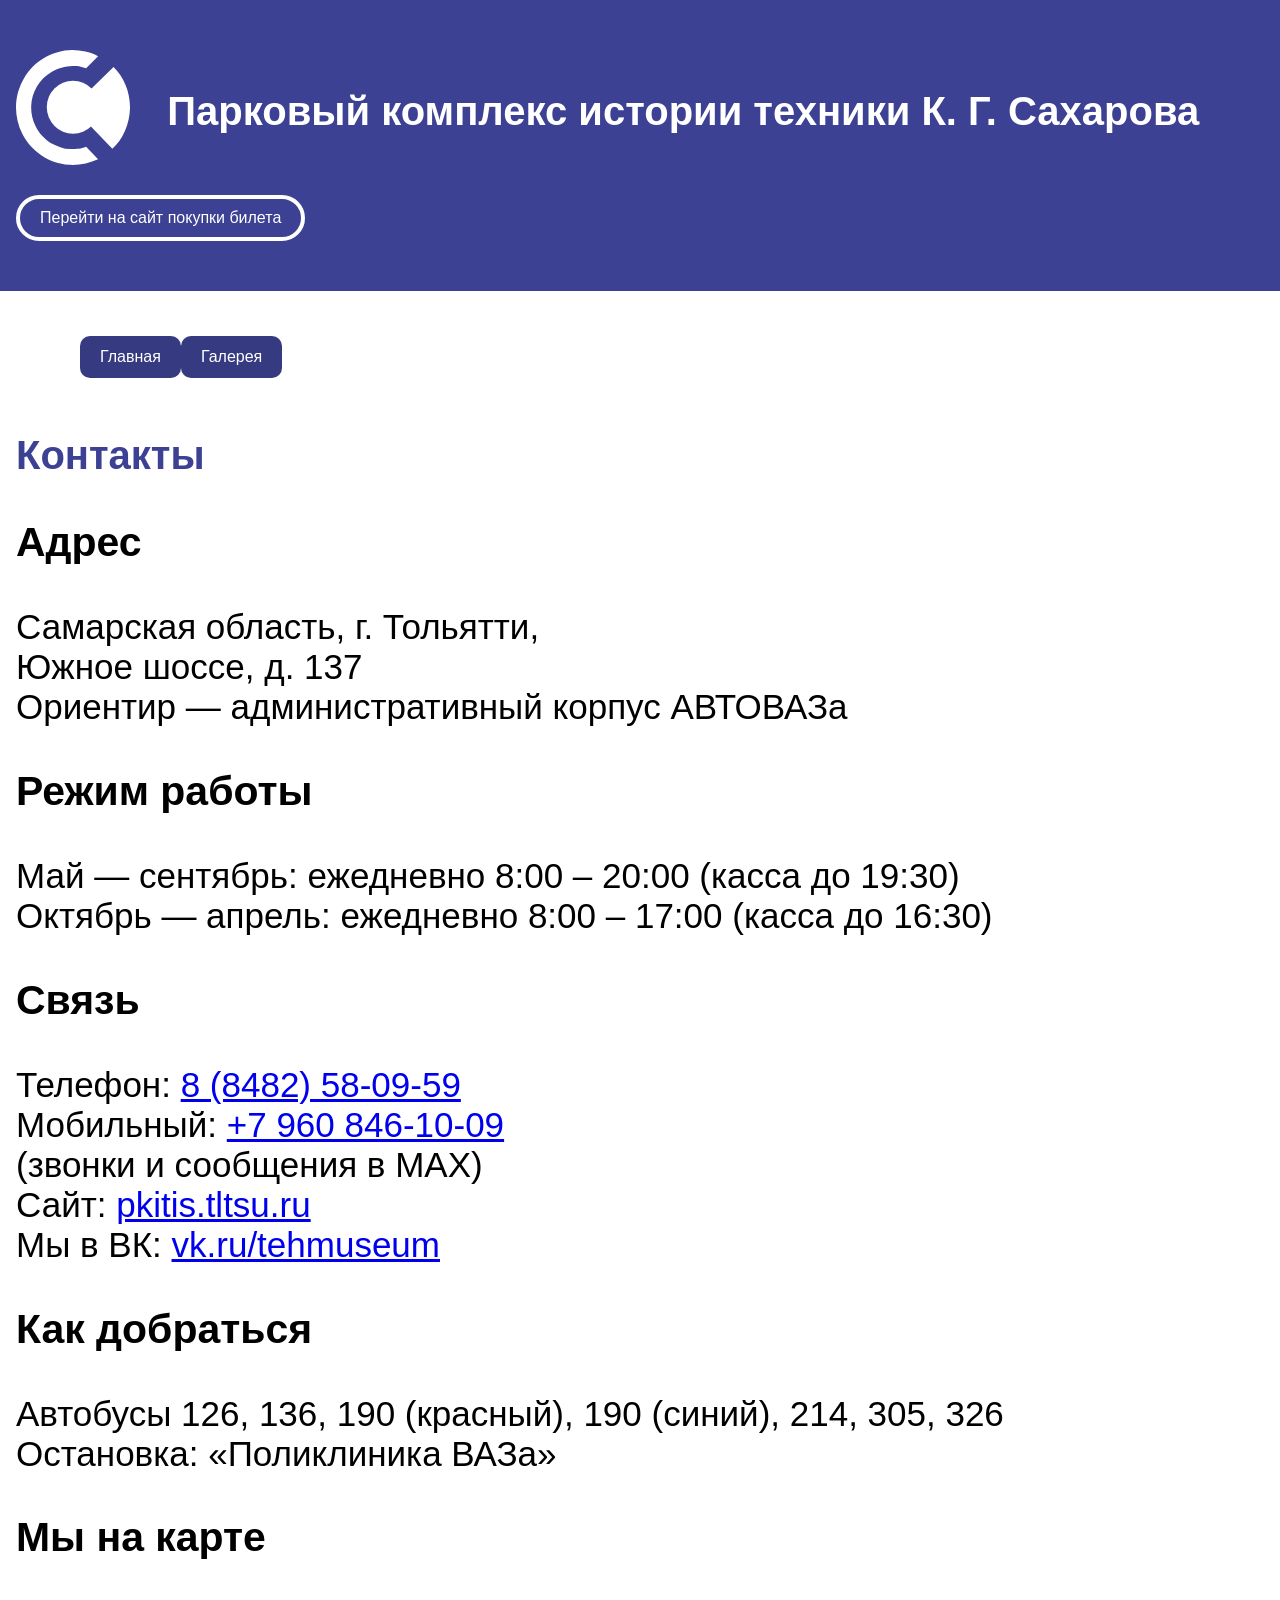
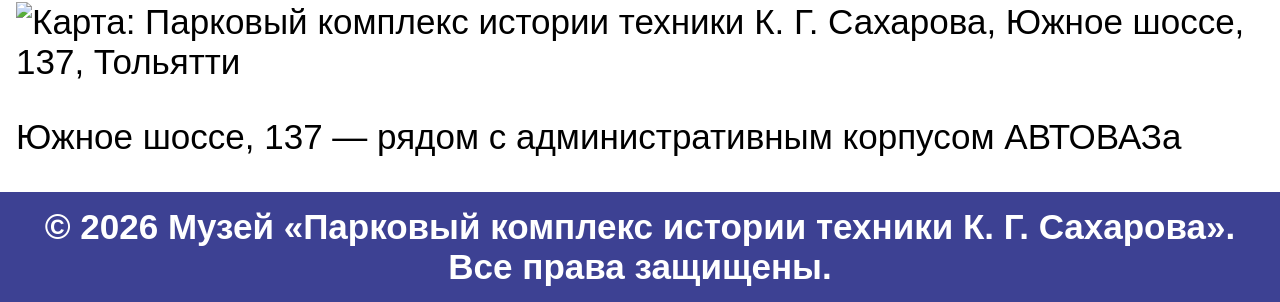
==== contact.html @ eef4865a "Create contact.html" ====
<!DOCTYPE html>
<html lang="ru">
<head>
    <meta charset="UTF-8">
    <meta name="viewport" content="width=device-width, initial-scale=1.0">
    <title>Контакты — Парковый комплекс истории техники К. Г. Сахарова</title>
    <link rel="stylesheet" href="css/style2.css">
<link rel="stylesheet" href="css/media.css">
<link rel="icon" type="image/png" sizes="32x32" href="image2/favicon.ico">
<link rel="icon" type="image/png" sizes="16x16" href="image2/favicon.ico">
<link rel="apple-touch-icon" sizes="180x180" href="image2/favicon.ico">
</head>
<body>

<header class="header">
    <div class="container">
        <div class="logo-container">
            <a href="index.html" class="logo-link">
                <img src="image2/Иконка.svg" alt="Логотип музея" height="115">
            </a>
            <h1 class="header_title">Парковый комплекс истории техники К. Г. Сахарова</h1>
        </div>
        <button class="button-bilet" onclick="location.href='https://vmuzey.com/museum/parkovyy-kompleks-istorii-tehniki-im-k-g-saharova'">Перейти на сайт покупки билета</button>
    </div>
</header>

<!-- НАВИГАЦИЯ -->
<nav class="container2 navigation_container">
    <ul class="navigation" id="siteNav">
        <li><a href="index.html" class="nav-link">Главная</a></li>
        <li><a href="Gallery.html" class="nav-link gallery-btn">Галерея</a></li>
    </ul>
</nav>


<main class="container">
    <h2 class="block_title">Контакты</h2>

    <div class="contact-layout">

        <!-- Левая колонка: вся информация -->
        <div class="contact-card">
            <h3>Адрес</h3>
            <p class="contacs">Самарская область, г. Тольятти,<br>
            Южное шоссе, д. 137<br>
            Ориентир — административный корпус АВТОВАЗа</p>

            <h3>Режим работы</h3>
            <p class="contacs">
                Май — сентябрь: ежедневно 8:00 – 20:00 (касса до 19:30)<br>
                Октябрь — апрель: ежедневно 8:00 – 17:00 (касса до 16:30)
            </p>

            <h3>Связь</h3>
            <p class="contacs">
                Телефон: <a href="tel:+78482580959">8 (8482) 58-09-59</a><br>
                Мобильный: <a href="tel:+79608461009">+7 960 846-10-09</a><br>
                (звонки и сообщения в MAX)<br>
                Сайт: <a href="https://pkitis.tltsu.ru/" target="_blank">pkitis.tltsu.ru</a><br>
                Мы в ВК: <a href="https://vk.ru/tehmuseum" target="_blank">vk.ru/tehmuseum</a>
            </p>

            <h3>Как добраться</h3>
            <p class="contacs">
                Автобусы 126, 136, 190 (красный), 190 (синий), 214, 305, 326<br>
                Остановка: «Поликлиника ВАЗа»
            </p>
        </div>

        <!-- Правая колонка: карта картинкой -->
        <div class="contact-card map-card">
            <h3>Мы на карте</h3>
            <img src="галерея экспонатов/карта/План-схема-подъездных-путей-к-музею-2025-2500х5000-scaled.jpg" alt="Карта: Парковый комплекс истории техники К. Г. Сахарова, Южное шоссе, 137, Тольятти">
            <p class="contacs">Южное шоссе, 137 — рядом с административным корпусом АВТОВАЗа</p>
        </div>

    </div>
</main>

<!-- ФУТЕР -->
<footer>
    <div class="container">© 2026 Музей «Парковый комплекс истории техники К. Г. Сахарова». Все права защищены.</div>
</footer>


</body>
</html>
---- css/style2.css ----
/* general */
html {
  box-sizing: border-box;
  scroll-behavior: smooth;
}

*, *::before, *::after {
  box-sizing: inherit;
}

body {
  font-size: 35px;
  margin: 0;
  text-decoration-color: black; 
  font-family: Roboto, sans-serif;
  font-weight: normal; 
}

.container {
  max-width: 1440px;
  width: 100%;
  margin: 0 auto;
  padding: 0 16px;
}

.header {
  font-size: 50px;
  background-color: #3D4193;
  min-height: 200px;
  padding-top: 50px;
  padding-bottom: 50px;
  font-family: Montserrat, sans-serif;
  color: #fff;
}

.header_title {
  font-size: 40px;
  color: #fff;
  font-family: Roboto, sans-serif;
  font-weight: Bold;
  margin-bottom: 30px;
}

.button-bilet {
  background-color: #3D4193; 
  color: #fff;
  padding: 10px 20px;
  border: none;
  cursor: pointer;
  font-size: 16px;
  transition: background-color 0.3s, transform 0.3s;
  border: 4px solid #fff;
  border-radius: 24px;
}

/* При наведении */
.button-bilet:hover {
  background-color: #fff;
  color: #3D4193;
  border: 4px solid #363a81;
  transform: scale(1.05); 
}

.block_title,
.block_title2,
.block_xpCar,
.train,
.Excursion_Title,
.Road_train_with_audio_guide,
.Tour_operator_Text,
.The_Siege_of_Leningrad,
.bSteam_Locomotive_Depo,
.Submarine {
  font-size: 40px;
  color: #3d4193;
  font-family: Montserrat, sans-serif;
}

.Excursion_Title {
  font-size: 60px;
}

.block_main {
  font-size: 2.2rem;
  text-decoration-color: black;
  font-family: Roboto, sans-serif;
  font-weight: bold;  
}

.block_space_decant,
.block_space_decant_price,
.block_exhibition,
.block_space,
.block_Decant,
.block_Afghanistan,
.block_Text_xpCar,
.Steam_Locomotive_Depo_Working_season,
.Steam_Locomotive_Depot_price,
.Steam_Locomotive_Depo_Text,
.The_Siege_of_Leningrad_Working_season,
.The_Siege_of_Leningrad_price,
.The_Siege_of_Leningrad_Text,
.Excursion_Text,
.Excursion_Working_season,
.Excursion_price,
.Road_train_with_audio_guide_Text,
.Road_train_with_audio_guide_Working_season,
.Road_train_with_audio_guide_price,
.Tour_operator_Warning,
.contacs {
  font-size: 35px;
  text-decoration-color: black; 
  font-family: Roboto, sans-serif;
  font-weight: normal; 
}

.navigation {
  display: flex;
  list-style: none;
  margin: 40px;
  color: #000000;
}

.navigation ul {
  list-style-type: none; 
  padding: 0;
  margin: 0;
  display: flex;
  gap: 15px;
}

.navigation li {
  margin-bottom: 10px; 
}

.Menu {
  display: none;
}

footer {
  background-color: #3d4193;
  color: #fff;
  text-align: center;
  padding: 15px;
  font-size: 35px;
  font-family: Roboto, sans-serif;
  font-weight: bold; 
}

.nav-link {
  display: block;
  width: 100%;
  padding: 12px 20px;
  background-color: #363a81;
  color: white;
  text-decoration: none;
  border-radius: 10px;
  transition: background-color 0.3s, transform 0.2s;
  font-family: Montserrat, sans-serif;
  font-size: 16px;
  margin: 5px 0;
}

.nav-link:hover {
  background-color: #ffffff;
  color: #363a81;
  outline: #363a81;
  border: 2px solid #363a81;
}

.nav-link:focus {
  outline: 2px solid #ffeb3b;
  outline-offset: 2px;
}

.space-content .nav-link {
  font-size: 15px;
  gap: 10px;
}

.exhibitions-button,
.space-button {
  padding: 12px 20px;
  background-color: #363a81;
  color: white;
  border: none;
  border-radius: 10px;
  cursor: pointer;
  transition: background-color 0.3s;
  margin: 5px 0;
  text-align: left;
  text-decoration: none;
  display: flex;
  flex-direction: column;
  gap: 10px;
  font-family: Montserrat, sans-serif;
  font-size: 1rem;
}

.exhibitions-button:hover,
.space-button:hover {
  background-color: #ffffff;
  color: #363a81;
  outline: #363a81;
  border: 2px solid #363a81;
  padding: 12px 20px;
  border-radius: 10px;
}

summary {
  list-style: none;
}

summary::-webkit-details-marker {
  display: none;
}

details[open] > summary,
details > summary:hover {
  outline: none;
  border-radius: 4px;
  background-color: #ffffff;
  color: #363a81;
  outline: #363a81;
  border: 2px solid #363a81;
  cursor: pointer;
  padding: 12px 20px;
  border-radius: 10px;
}

details > summary {
  background: #ffffff;
  color: #363a81;
  outline: #363a81;
  border: 2px solid #363a81;
  padding: 8px 14px;
  border-radius: 4px;
  cursor: pointer;
  user-select: none;
}


.image-gallery {
  display: flex;
  flex-wrap: wrap;
  justify-content: center;
  gap: 10px;
  margin: 20px 0;
}

.gallery-item {
  cursor: pointer;
  flex: 1 1 calc(33.333% - 10px);
  min-width: 250px;
}

.image-gallery img {
  max-width: 49%;
  height: auto;
  border-radius: 8px;
  box-shadow: 0 4px 8px rgba(0, 0, 0, 0.1);
  transition: transform 0.3s ease;
}

.image-gallery img:hover {
  transform: scale(1.02);
}



.image-gallery,
.image-gallery-bus {
  display: flex;
  flex-wrap: wrap;
  justify-content: center; 
  align-items: center;    
  gap: 10px;
  margin: 20px 0;
}

.image-gallery img,
.image-gallery-bus img {
  max-width: 49%;
  height: auto;
  border-radius: 8px;
  box-shadow: 0 4px 8px rgba(0, 0, 0, 0.1);
  transition: transform 0.3s ease, box-shadow 0.3s ease;
}


.image-gallery img:hover,
.image-gallery-bus img:hover {
  transform: scale(1.05);
  box-shadow: 0 8px 16px rgba(0, 0, 0, 0.2);
  z-index: 10;
}



.logo-container {
  display: flex;
  align-items: center; /* Вертикальное выравнивание по центру */
  gap: 0.75em; /* Отступ между иконкой и текстом */
}

.modal {
  display: none;
  position: fixed;
  z-index: 1000;
  left: 0;
  top: 0;
  width: 100%;
  height: 100%;
  background-color: rgba(0, 0, 0, 0.9);
  overflow: auto;
}

.modal-close {
  position: absolute;
  top: 20px;
  right: 35px;
  color: #fff;
  font-size: 40px;
  font-weight: bold;
  cursor: pointer;
  z-index: 1001;
}

.modal-close:hover {
  color: #ccc;
}

.modal-content {
  display: flex;
  flex-direction: column;
  align-items: center;
  justify-content: center;
  height: 80vh;
  margin: auto;
  max-width: 90%;
}

#modal-img {
  max-height: 70vh;
  max-width: 90%;
  border-radius: 8px;
  box-shadow: 0 4px 20px rgba(0, 0, 0, 0.5);
}

.caption {
  color: #fff;
  text-align: center;
  font-size: 18px;
  margin-top: 15px;
  font-family: Roboto, sans-serif;
}

/* Кнопки навигации */
.nav-btn {
  position: absolute;
  top: 50%;
  transform: translateY(-50%);
  background-color: rgba(255, 255, 255, 0.7);
  border: none;
  color: #333;
  font-size: 24px;
  padding: 10px 15px;
  cursor: pointer;
  border-radius: 50%;
  z-index: 1001;
  transition: background-color 0.3s;
}

.nav-btn:hover {
  background-color: rgba(255, 255, 255, 0.9);
}

.prev {
  left: 20px;
}

.next {
  right: 20px;
}


.logo-link {
  position: relative;
  display: inline-block;
  text-decoration: none; /* убираем подчёркивание ссылки */
}

.logo-link::after {
  content: "Перейти на главную страницу";
  position: absolute;
  bottom: 125%; /* размещаем над изображением */
  left: 50%;
  transform: translateX(-50%);
  background-color: #363a81;
  color: white;
  padding: 8px 16px;
  border-radius: 4px;
  white-space: nowrap;
  opacity: 0;
  pointer-events: none;
  transition: opacity 0.3s ease;
  font-size: 14px;
  z-index: 1000;
}

.logo-link:hover::after {
  opacity: 1;
}

/* Стили для стрелки-треугольника (необязательно) */
.logo-link::before {
  content: "";
  position: absolute;
  bottom: 110%;
  left: 50%;
  transform: translateX(-50%);
  border: 6px solid transparent;
  border-top-color: #333;
  opacity: 0;
  transition: opacity 0.3s ease;
  z-index: 1000;
}

.logo-link:hover::before {
  opacity: 1;
}
---- css/media.css ----
@media (max-width: 768px) {
  /* Общие настройки для контейнера */
  .container,
  .container2 {
    padding: 10px;
    width: 100%;
  }

  body {
    font-size: 0.95em;
    margin: 0;
  }

  /* Шапка */
  .header {
    flex-direction: column;
    align-items: center;
    gap: 15px;
  }

  .header_title {
    font-size: 1.4rem;
    text-align: center;
    margin: 0;
  }

  .button-bilet {
    width: 100%;
    max-width: 250px;
    padding: 12px 20px;
    font-size: 1rem;
  }

  /* Навигация */
  .navigation_container {
    padding: 0;
  }

  .navigation ul {
    display: flex;
    flex-direction: column;
    gap: 5px;
  }

  .nav-link,
  .exhibitions-button,
  .space-button {
    display: block;
    width: 100%;
    padding: 12px 15px;
    text-align: left;
    border-radius: 10px;
    color: white;
    background-color: #363a81;
    text-decoration: none;
    transition: background-color 0.3s, transform 0.2s;
    font-family: Montserrat, sans-serif;
  }

  .nav-link:hover {
    background-color: #ffffff;
    color: #363a81;
    outline: #363a81;
    border: 2px solid #363a81;
  }

  .exhibitions-button:hover,
  .space-button:hover {
    background-color: #ffffff;
    color: #363a81;
    outline: #363a81;
    border: 2px solid #363a81;
    padding: 12px 20px;
    border-radius: 10px;
  }

  .exhibitions-content,
  .space-content {
    position: static;
    display: none; /* Скрываем вложенные меню по умолчанию */
  }

  details[open] .exhibitions-content,
  details[open] .space-content {
    display: block; /* Показываем при открытии */
  }

  /* Секции выставок */
  .block_title,
  .block_title2,
  .block_xpCar,
  .bSteam_Locomotive_Depo,
  .The_Siege_of_Leningrad,
  .Excursion_Title,
  .Road_train_with_audio_guide,
  .Tour_operator_Text {
    font-size: 1.5rem;
    text-align: center;
  }

  .block_main,
  .block_space_decant,
  .block_space_decant_price,
  .block_exhibition,
  .block_space,
  .block_Decant,
  .block_Afghanistan,
  .block_Text_xpCar,
  .Steam_Locomotive_Depo_Working_season,
  .Steam_Locomotive_Depot_price,
  .Steam_Locomotive_Depo_Text,
  .The_Siege_of_Leningrad_Working_season,
  .The_Siege_of_Leningrad_price,
  .The_Siege_of_Leningrad_Text,
  .Excursion_Text,
  .Excursion_Working_season,
  .Excursion_price,
  .Road_train_with_audio_guide_Text,
  .Road_train_with_audio_guide_Working_season,
  .Road_train_with_audio_guide_price,
  .Tour_operator_Warning,
  .contacs {
    text-align: center;
    font-size: 0.95rem;
    line-height: 1.4;
  }

  /* Изображения */
  img {
    display: block;
    max-width: 100%;
    height: auto;
    margin-bottom: 10px;
  }

  /* Галерея изображений — центрирование и анимация */
  .image-gallery,
  .image-gallery-bus {
    display: flex;
    flex-wrap: wrap;
    justify-content: center; /* Центрируем по горизонтали */
    align-items: center;    /* Центрируем по вертикали */
    gap: 10px;
    margin: 20px 0;
  }

  .image-gallery img,
  .image-gallery-bus img {
    width: calc(50% - 10px); /* Две картинки в ряд */
    height: auto;
    border-radius: 8px;
    box-shadow: 0 4px 8px rgba(0, 0, 0, 0.1);
    transition: transform 0.3s ease, box-shadow 0.3s ease;
  }

  .image-gallery img:hover,
  .image-gallery-bus img:hover {
    transform: scale(1.03); /* Увеличение на 3 % при наведении */
    box-shadow: 0 6px 12px rgba(0, 0, 0, 0.15); 
    z-index: 10; /* Поднимаем элемент над соседями */
  }

  /* Дополнительные улучшения */
  footer {
    font-size: 0.9rem;
    padding: 10px;
    text-align: center;
  }
}
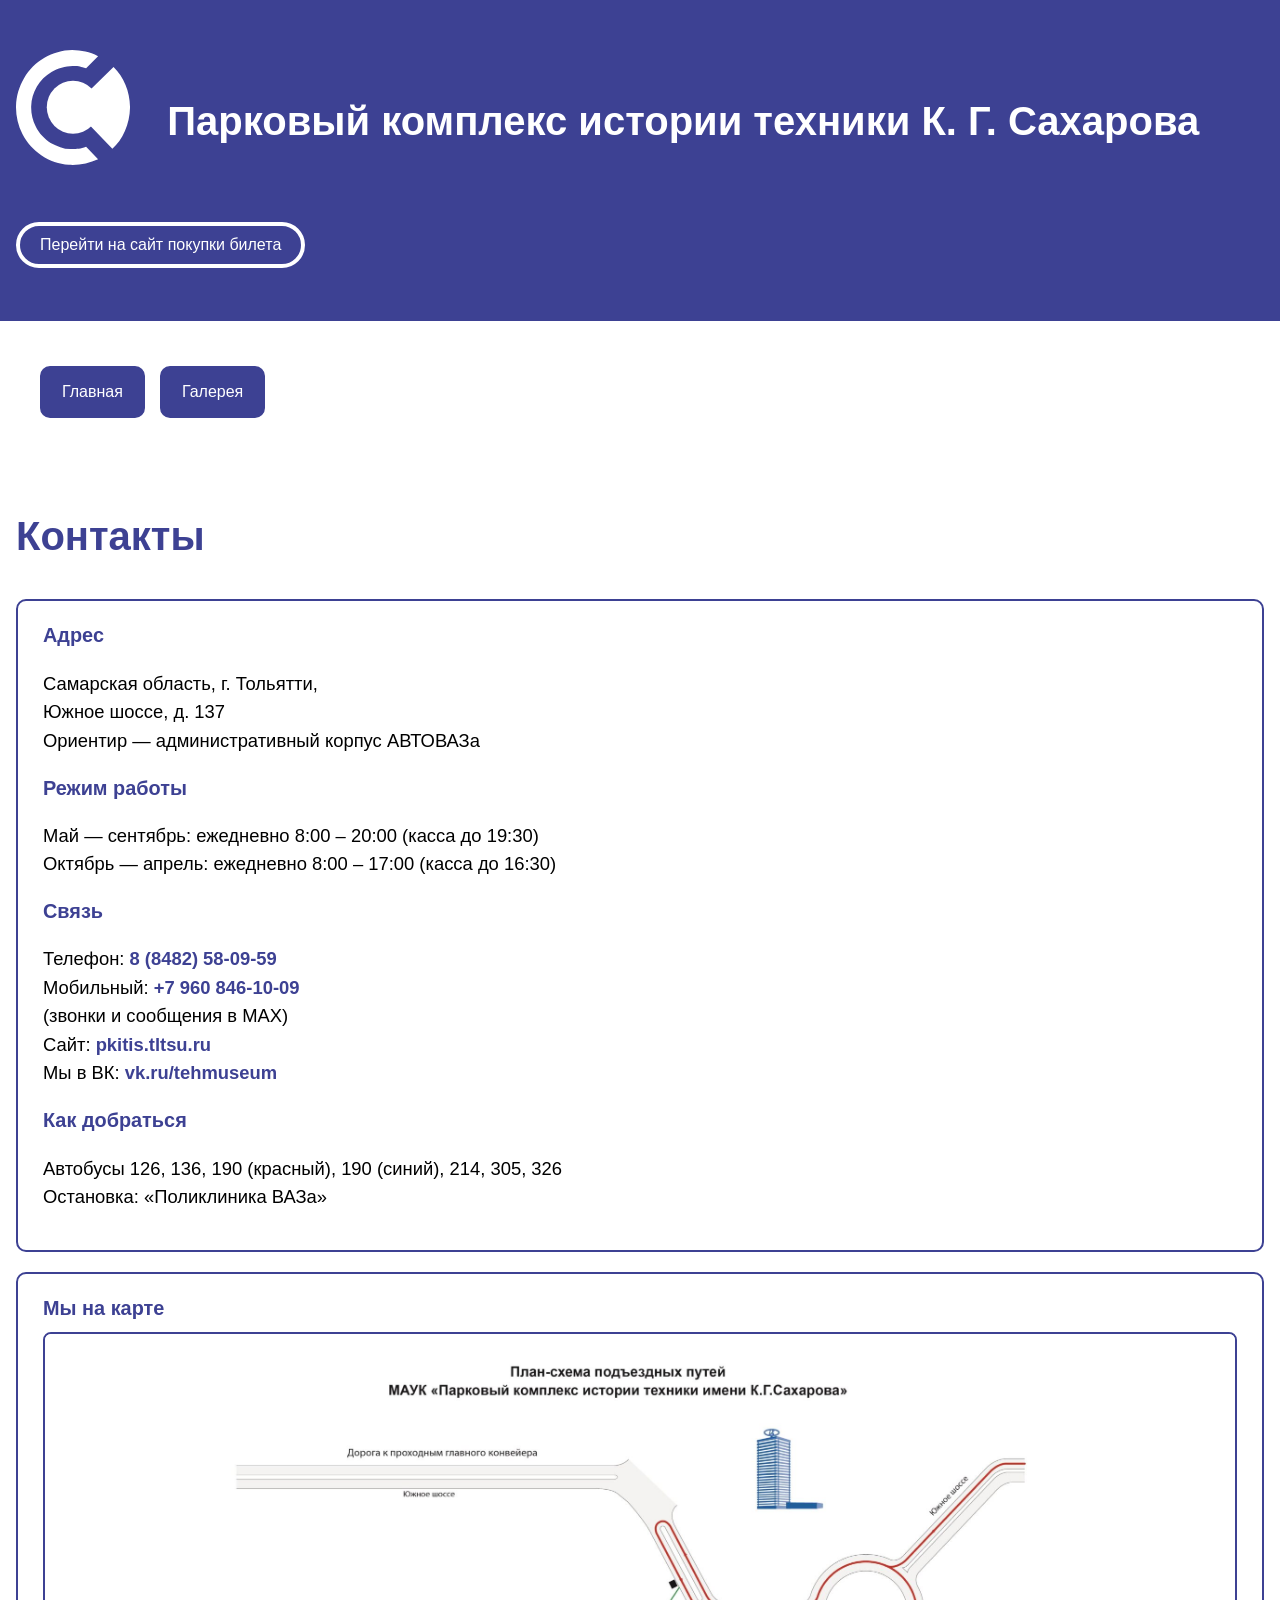
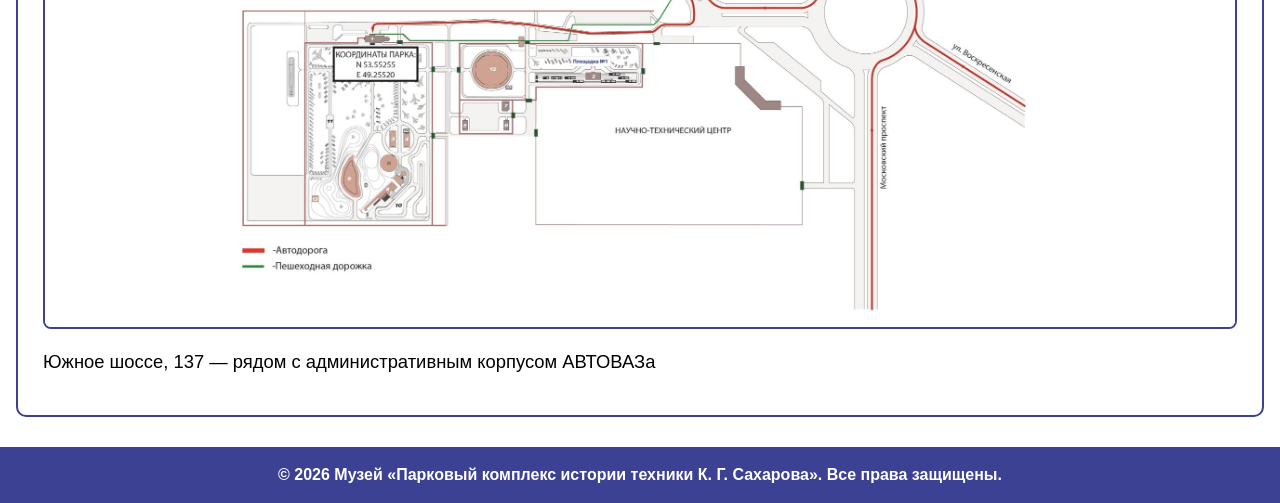
==== commit 89bd60ce: "Add files via upload" ====
--- a/contact.html
+++ b/contact.html
@@ -1,87 +1,87 @@
-<!DOCTYPE html>
-<html lang="ru">
-<head>
-    <meta charset="UTF-8">
-    <meta name="viewport" content="width=device-width, initial-scale=1.0">
-    <title>Контакты — Парковый комплекс истории техники К. Г. Сахарова</title>
-    <link rel="stylesheet" href="css/style2.css">
-<link rel="stylesheet" href="css/media.css">
-<link rel="icon" type="image/png" sizes="32x32" href="image2/favicon.ico">
-<link rel="icon" type="image/png" sizes="16x16" href="image2/favicon.ico">
-<link rel="apple-touch-icon" sizes="180x180" href="image2/favicon.ico">
-</head>
-<body>
-
-<header class="header">
-    <div class="container">
-        <div class="logo-container">
-            <a href="index.html" class="logo-link">
-                <img src="image2/Иконка.svg" alt="Логотип музея" height="115">
-            </a>
-            <h1 class="header_title">Парковый комплекс истории техники К. Г. Сахарова</h1>
-        </div>
-        <button class="button-bilet" onclick="location.href='https://vmuzey.com/museum/parkovyy-kompleks-istorii-tehniki-im-k-g-saharova'">Перейти на сайт покупки билета</button>
-    </div>
-</header>
-
-<!-- НАВИГАЦИЯ -->
-<nav class="container2 navigation_container">
-    <ul class="navigation" id="siteNav">
-        <li><a href="index.html" class="nav-link">Главная</a></li>
-        <li><a href="Gallery.html" class="nav-link gallery-btn">Галерея</a></li>
-    </ul>
-</nav>
-
-
-<main class="container">
-    <h2 class="block_title">Контакты</h2>
-
-    <div class="contact-layout">
-
-        <!-- Левая колонка: вся информация -->
-        <div class="contact-card">
-            <h3>Адрес</h3>
-            <p class="contacs">Самарская область, г. Тольятти,<br>
-            Южное шоссе, д. 137<br>
-            Ориентир — административный корпус АВТОВАЗа</p>
-
-            <h3>Режим работы</h3>
-            <p class="contacs">
-                Май — сентябрь: ежедневно 8:00 – 20:00 (касса до 19:30)<br>
-                Октябрь — апрель: ежедневно 8:00 – 17:00 (касса до 16:30)
-            </p>
-
-            <h3>Связь</h3>
-            <p class="contacs">
-                Телефон: <a href="tel:+78482580959">8 (8482) 58-09-59</a><br>
-                Мобильный: <a href="tel:+79608461009">+7 960 846-10-09</a><br>
-                (звонки и сообщения в MAX)<br>
-                Сайт: <a href="https://pkitis.tltsu.ru/" target="_blank">pkitis.tltsu.ru</a><br>
-                Мы в ВК: <a href="https://vk.ru/tehmuseum" target="_blank">vk.ru/tehmuseum</a>
-            </p>
-
-            <h3>Как добраться</h3>
-            <p class="contacs">
-                Автобусы 126, 136, 190 (красный), 190 (синий), 214, 305, 326<br>
-                Остановка: «Поликлиника ВАЗа»
-            </p>
-        </div>
-
-        <!-- Правая колонка: карта картинкой -->
-        <div class="contact-card map-card">
-            <h3>Мы на карте</h3>
-            <img src="галерея экспонатов/карта/План-схема-подъездных-путей-к-музею-2025-2500х5000-scaled.jpg" alt="Карта: Парковый комплекс истории техники К. Г. Сахарова, Южное шоссе, 137, Тольятти">
-            <p class="contacs">Южное шоссе, 137 — рядом с административным корпусом АВТОВАЗа</p>
-        </div>
-
-    </div>
-</main>
-
-<!-- ФУТЕР -->
-<footer>
-    <div class="container">© 2026 Музей «Парковый комплекс истории техники К. Г. Сахарова». Все права защищены.</div>
-</footer>
-
-
-</body>
-</html>
+<!DOCTYPE html>
+<html lang="ru">
+<head>
+    <meta charset="UTF-8">
+    <meta name="viewport" content="width=device-width, initial-scale=1.0">
+    <title>Контакты — Парковый комплекс истории техники К. Г. Сахарова</title>
+    <link rel="stylesheet" href="css/style2.css">
+<link rel="stylesheet" href="css/media.css">
+<link rel="icon" type="image/png" sizes="32x32" href="image2/favicon.ico">
+<link rel="icon" type="image/png" sizes="16x16" href="image2/favicon.ico">
+<link rel="apple-touch-icon" sizes="180x180" href="image2/favicon.ico">
+</head>
+<body>
+
+<header class="header">
+    <div class="container">
+        <div class="logo-container">
+            <a href="index.html" class="logo-link">
+                <img src="image2/Иконка.svg" alt="Логотип музея" height="115">
+            </a>
+            <h1 class="header_title">Парковый комплекс истории техники К. Г. Сахарова</h1>
+        </div>
+        <button class="button-bilet" onclick="location.href='https://vmuzey.com/museum/parkovyy-kompleks-istorii-tehniki-im-k-g-saharova'">Перейти на сайт покупки билета</button>
+    </div>
+</header>
+
+<!-- НАВИГАЦИЯ -->
+<nav class="container2 navigation_container">
+    <ul class="navigation" id="siteNav">
+        <li><a href="index.html" class="nav-link">Главная</a></li>
+        <li><a href="Gallery.html" class="nav-link gallery-btn">Галерея</a></li>
+    </ul>
+</nav>
+
+
+<main class="container">
+    <h2 class="block_title">Контакты</h2>
+
+    <div class="contact-layout">
+
+        <!-- Левая колонка: вся информация -->
+        <div class="contact-card">
+            <h3>Адрес</h3>
+            <p class="contacs">Самарская область, г. Тольятти,<br>
+            Южное шоссе, д. 137<br>
+            Ориентир — административный корпус АВТОВАЗа</p>
+
+            <h3>Режим работы</h3>
+            <p class="contacs">
+                Май — сентябрь: ежедневно 8:00 – 20:00 (касса до 19:30)<br>
+                Октябрь — апрель: ежедневно 8:00 – 17:00 (касса до 16:30)
+            </p>
+
+            <h3>Связь</h3>
+            <p class="contacs">
+                Телефон: <a href="tel:+78482580959">8 (8482) 58-09-59</a><br>
+                Мобильный: <a href="tel:+79608461009">+7 960 846-10-09</a><br>
+                (звонки и сообщения в MAX)<br>
+                Сайт: <a href="https://pkitis.tltsu.ru/" target="_blank">pkitis.tltsu.ru</a><br>
+                Мы в ВК: <a href="https://vk.ru/tehmuseum" target="_blank">vk.ru/tehmuseum</a>
+            </p>
+
+            <h3>Как добраться</h3>
+            <p class="contacs">
+                Автобусы 126, 136, 190 (красный), 190 (синий), 214, 305, 326<br>
+                Остановка: «Поликлиника ВАЗа»
+            </p>
+        </div>
+
+        <!-- Правая колонка: карта картинкой -->
+        <div class="contact-card map-card">
+            <h3>Мы на карте</h3>
+            <img src="галерея экспонатов/карта/План-схема-подъездных-путей-к-музею-2025-2500х5000-scaled.jpg" alt="Карта: Парковый комплекс истории техники К. Г. Сахарова, Южное шоссе, 137, Тольятти">
+            <p class="contacs">Южное шоссе, 137 — рядом с административным корпусом АВТОВАЗа</p>
+        </div>
+
+    </div>
+</main>
+
+<!-- ФУТЕР -->
+<footer>
+    <div class="container">© 2026 Музей «Парковый комплекс истории техники К. Г. Сахарова». Все права защищены.</div>
+</footer>
+
+
+</body>
+</html>
--- a/css/style2.css
+++ b/css/style2.css
@@ -1,4 +1,3 @@
-/* general */
 html {
   box-sizing: border-box;
   scroll-behavior: smooth;
@@ -9,11 +8,16 @@
 }
 
 body {
-  font-size: 35px;
+  font-size: 17px;
   margin: 0;
-  text-decoration-color: black; 
+  text-decoration-color: black;
   font-family: Roboto, sans-serif;
-  font-weight: normal; 
+  font-weight: normal;
+  display: flex;
+  flex-direction: column;
+  min-height: 100vh;
+  margin: 0;
+  line-height: 1.5;
 }
 
 .container {
@@ -34,7 +38,7 @@
 }
 
 .header_title {
-  font-size: 40px;
+  font-size: clamp(1.6rem, 5vw, 2.5rem);
   color: #fff;
   font-family: Roboto, sans-serif;
   font-weight: Bold;
@@ -42,7 +46,7 @@
 }
 
 .button-bilet {
-  background-color: #3D4193; 
+  background-color: #3D4193;
   color: #fff;
   padding: 10px 20px;
   border: none;
@@ -53,12 +57,11 @@
   border-radius: 24px;
 }
 
-/* При наведении */
 .button-bilet:hover {
   background-color: #fff;
   color: #3D4193;
-  border: 4px solid #363a81;
-  transform: scale(1.05); 
+  border: 4px solid #3d4193;
+  transform: scale(1.05);
 }
 
 .block_title,
@@ -71,20 +74,20 @@
 .The_Siege_of_Leningrad,
 .bSteam_Locomotive_Depo,
 .Submarine {
-  font-size: 40px;
+  font-size: clamp(1.5rem, 4vw, 2.5rem);
   color: #3d4193;
   font-family: Montserrat, sans-serif;
 }
 
 .Excursion_Title {
-  font-size: 60px;
+   font-size: clamp(1.75rem, 5vw, 3.75rem);
 }
 
 .block_main {
-  font-size: 2.2rem;
+  font-size: clamp(1.25rem, 3vw, 1.6rem);
   text-decoration-color: black;
   font-family: Roboto, sans-serif;
-  font-weight: bold;  
+  font-weight: bold;
 }
 
 .block_space_decant,
@@ -98,7 +101,6 @@
 .Steam_Locomotive_Depot_price,
 .Steam_Locomotive_Depo_Text,
 .The_Siege_of_Leningrad_Working_season,
-.The_Siege_of_Leningrad_price,
 .The_Siege_of_Leningrad_Text,
 .Excursion_Text,
 .Excursion_Working_season,
@@ -108,21 +110,28 @@
 .Road_train_with_audio_guide_price,
 .Tour_operator_Warning,
 .contacs {
-  font-size: 35px;
-  text-decoration-color: black; 
+  font-size: 1.15rem;   
+  line-height: 1.55;
+  text-decoration-color: black;
   font-family: Roboto, sans-serif;
-  font-weight: normal; 
+  font-weight: normal;
 }
 
 .navigation {
-  display: flex;
+display: flex;
+  flex-wrap: wrap;
+  gap: 15px;
   list-style: none;
   margin: 40px;
-  color: #000000;
+  padding: 0;
+}
+
+.navigation li {
+  margin-bottom: 0;
 }
 
 .navigation ul {
-  list-style-type: none; 
+  list-style-type: none;
   padding: 0;
   margin: 0;
   display: flex;
@@ -130,7 +139,7 @@
 }
 
 .navigation li {
-  margin-bottom: 10px; 
+  margin-bottom: 10px;
 }
 
 .Menu {
@@ -141,36 +150,60 @@
   background-color: #3d4193;
   color: #fff;
   text-align: center;
-  padding: 15px;
-  font-size: 35px;
+  font-size: 1rem;  
+  padding: 16px;
   font-family: Roboto, sans-serif;
-  font-weight: bold; 
-}
-
-.nav-link {
-  display: block;
+  font-weight: bold;
+  flex-shrink: 0;
+}
+
+.contacts-block {
+  margin: 20px 0;
+}
+
+.map-container iframe {
   width: 100%;
+  height: 400px;
+  border: none;
+  border-radius: 10px;
+}
+
+.nav-link,
+.nav-summary {
+  display: inline-block;
+  width: auto;
   padding: 12px 20px;
-  background-color: #363a81;
-  color: white;
+  background-color: #3d4193;
+  color: #fff;
+  border: 2px solid #3d4193;
+  border-radius: 10px;
+  font-family: Montserrat, sans-serif;
+  font-size: 16px;
   text-decoration: none;
-  border-radius: 10px;
-  transition: background-color 0.3s, transform 0.2s;
-  font-family: Montserrat, sans-serif;
-  font-size: 16px;
+  cursor: pointer;
+  user-select: none;
+  list-style: none;
   margin: 5px 0;
-}
-
-.nav-link:hover {
-  background-color: #ffffff;
-  color: #363a81;
-  outline: #363a81;
-  border: 2px solid #363a81;
+  white-space: nowrap;
+  transition: background-color 0.3s, color 0.3s, transform 0.2s;
+}
+
+.nav-link:hover,
+.nav-summary:hover,
+.nav-accordion[open] > .nav-summary {
+  background-color: #fff;
+  color: #3d4193;
+  transform: scale(1.03);
 }
 
 .nav-link:focus {
-  outline: 2px solid #ffeb3b;
+  outline: 2px solid #000000;
   outline-offset: 2px;
+}
+
+.nav-summary::-webkit-details-marker,
+summary::-webkit-details-marker {
+  display: none;
 }
 
 .space-content .nav-link {
@@ -181,12 +214,12 @@
 .exhibitions-button,
 .space-button {
   padding: 12px 20px;
-  background-color: #363a81;
+  background-color: #3d4193;
   color: white;
   border: none;
   border-radius: 10px;
   cursor: pointer;
-  transition: background-color 0.3s;
+  transition: background-color 0.3s, transform 0.2s;
   margin: 5px 0;
   text-align: left;
   text-decoration: none;
@@ -200,47 +233,16 @@
 .exhibitions-button:hover,
 .space-button:hover {
   background-color: #ffffff;
-  color: #363a81;
-  outline: #363a81;
-  border: 2px solid #363a81;
+  color: #3d4193;
+  outline: #3d4193;
+  border: 2px solid #3d4193;
   padding: 12px 20px;
   border-radius: 10px;
-}
-
-summary {
-  list-style: none;
-}
-
-summary::-webkit-details-marker {
-  display: none;
-}
-
-details[open] > summary,
-details > summary:hover {
-  outline: none;
-  border-radius: 4px;
-  background-color: #ffffff;
-  color: #363a81;
-  outline: #363a81;
-  border: 2px solid #363a81;
-  cursor: pointer;
-  padding: 12px 20px;
-  border-radius: 10px;
-}
-
-details > summary {
-  background: #ffffff;
-  color: #363a81;
-  outline: #363a81;
-  border: 2px solid #363a81;
-  padding: 8px 14px;
-  border-radius: 4px;
-  cursor: pointer;
-  user-select: none;
-}
-
-
-.image-gallery {
+  transform: scale(1.03);
+}
+
+.image-gallery,
+.image-gallery-bus {
   display: flex;
   flex-wrap: wrap;
   justify-content: center;
@@ -252,117 +254,106 @@
   cursor: pointer;
   flex: 1 1 calc(33.333% - 10px);
   min-width: 250px;
-}
-
-.image-gallery img {
-  max-width: 49%;
-  height: auto;
+  margin: 0;
+  background: #ffffff;
   border-radius: 8px;
+  overflow: hidden;
   box-shadow: 0 4px 8px rgba(0, 0, 0, 0.1);
-  transition: transform 0.3s ease;
-}
-
-.image-gallery img:hover {
-  transform: scale(1.02);
-}
-
-
-
-.image-gallery,
-.image-gallery-bus {
-  display: flex;
-  flex-wrap: wrap;
-  justify-content: center; 
-  align-items: center;    
-  gap: 10px;
-  margin: 20px 0;
+  transition: box-shadow 0.3s ease;
 }
 
 .image-gallery img,
 .image-gallery-bus img {
-  max-width: 49%;
-  height: auto;
-  border-radius: 8px;
-  box-shadow: 0 4px 8px rgba(0, 0, 0, 0.1);
-  transition: transform 0.3s ease, box-shadow 0.3s ease;
-}
-
+  display: block;
+  width: 100%;
+  height: 220px;
+  object-fit: cover;
+  transition: transform 0.3s ease;
+}
 
 .image-gallery img:hover,
 .image-gallery-bus img:hover {
-  transform: scale(1.05);
-  box-shadow: 0 8px 16px rgba(0, 0, 0, 0.2);
-  z-index: 10;
-}
-
-
+  transform: scale(1.03);
+}
+
+.gallery-item figcaption {
+  text-align: center;
+  padding: 10px 12px;
+  font-family: Roboto, sans-serif;
+  font-size: 16px;
+}
 
 .logo-container {
   display: flex;
-  align-items: center; /* Вертикальное выравнивание по центру */
-  gap: 0.75em; /* Отступ между иконкой и текстом */
+  align-items: center;
+  gap: 0.75em;
 }
 
 .modal {
   display: none;
   position: fixed;
-  z-index: 1000;
-  left: 0;
-  top: 0;
-  width: 100%;
-  height: 100%;
+  z-index: 2000;
+  inset: 0;
   background-color: rgba(0, 0, 0, 0.9);
-  overflow: auto;
 }
 
 .modal-close {
   position: absolute;
-  top: 20px;
-  right: 35px;
-  color: #fff;
-  font-size: 40px;
-  font-weight: bold;
-  cursor: pointer;
-  z-index: 1001;
+  top: 12px;
+  right: 12px;
+  width: 44px;
+  height: 44px;
+  display: flex;
+  align-items: center;
+  justify-content: center;
+  padding: 0;
+  line-height: 1;
+  border: 2px solid #fff;
+  border-radius: 50%;
+  background: rgba(0, 0, 0, 0.6);
+  color: #fff;
+  font-size: 26px;
+  font-family: Arial, sans-serif;
+  cursor: pointer;
+  transition: transform 0.2s ease, background-color 0.25s ease;
+  z-index: 10;
 }
 
 .modal-close:hover {
-  color: #ccc;
+  background: #3d4193;
+  transform: rotate(90deg);
 }
 
 .modal-content {
   display: flex;
+  inset: 0;
+  position: absolute;
   flex-direction: column;
   align-items: center;
   justify-content: center;
-  height: 80vh;
-  margin: auto;
-  max-width: 90%;
-}
-
-#modal-img {
-  max-height: 70vh;
-  max-width: 90%;
-  border-radius: 8px;
-  box-shadow: 0 4px 20px rgba(0, 0, 0, 0.5);
+  padding: 60px 16px 90px;
 }
 
 .caption {
-  color: #fff;
+  position: absolute;
+  bottom: 24px;
+  left: 16px;
+  right: 16px;
   text-align: center;
-  font-size: 18px;
-  margin-top: 15px;
+  color: #fff;
   font-family: Roboto, sans-serif;
-}
-
-/* Кнопки навигации */
+  font-size: 16px;
+  line-height: 1.4;
+  z-index: 5;
+}
+
 .nav-btn {
   position: absolute;
   top: 50%;
   transform: translateY(-50%);
-  background-color: rgba(255, 255, 255, 0.7);
+  background-color: #ffffff;
   border: none;
-  color: #333;
+  color: #000000;
   font-size: 24px;
   padding: 10px 15px;
   cursor: pointer;
@@ -372,32 +363,33 @@
 }
 
 .nav-btn:hover {
-  background-color: rgba(255, 255, 255, 0.9);
-}
-
-.prev {
-  left: 20px;
-}
-
-.next {
-  right: 20px;
-}
-
+  background-color: #3d4193;
+  color: #ffffff;
+  transform: translateY(-50%) scale(1.12);
+}
+
+.nav-btn.prev { left: 16px; }
+.nav-btn.next { right: 16px; }
+
+.nav-btn:active {
+  transform: translateY(-50%) scale(0.95);
+}
 
 .logo-link {
   position: relative;
   display: inline-block;
-  text-decoration: none; /* убираем подчёркивание ссылки */
+  text-decoration: none;
+  margin-bottom: 10px;
 }
 
 .logo-link::after {
   content: "Перейти на главную страницу";
   position: absolute;
-  bottom: 125%; /* размещаем над изображением */
+  bottom: 125%;
   left: 50%;
   transform: translateX(-50%);
-  background-color: #363a81;
-  color: white;
+  background-color: #3d4193;
+  color: #ffffff;
   padding: 8px 16px;
   border-radius: 4px;
   white-space: nowrap;
@@ -412,7 +404,6 @@
   opacity: 1;
 }
 
-/* Стили для стрелки-треугольника (необязательно) */
 .logo-link::before {
   content: "";
   position: absolute;
@@ -430,3 +421,513 @@
   opacity: 1;
 }
 
+.gallery-btn {
+  background-color: #3d4193;
+  color: #ffffff;
+}
+
+.gallery-btn:hover {
+  background: #ffffff;
+  color: #3d4193;
+  border: 2px solid #3d4193;
+  border-radius: 10px;
+  padding: 12px 20px;
+  font-family: Montserrat, sans-serif;
+  text-decoration: none;
+  display: inline-block;
+  transition: background-color 0.3s;
+}
+
+.contact-layout {
+  display: flex;
+  flex-direction: column;
+  gap: 20px;
+  margin: 30px 0;
+}
+
+.contact-card {
+  background: #ffffff;
+  border: 2px solid #3d4193;
+  border-radius: 10px;
+  padding: 20px 25px;
+  width: 100%;
+}
+
+.contact-card h3 {
+  color: #3d4193;
+  font-family: Montserrat, sans-serif;
+  margin-top: 0;
+  margin-bottom: 8px;
+}
+
+.contacs a {
+  color: #3d4193;
+  font-weight: bold;
+  text-decoration: none;
+}
+
+.contacs a:hover {
+  text-decoration: underline;
+}
+
+.map-card img {
+  display: block;
+  width: 100%;
+  height: auto;
+  border-radius: 8px;
+  border: 2px solid #3d4193;
+}
+
+.chat-toggle {
+  position: fixed;
+  bottom: 24px;
+  right: 24px;
+  width: 64px;
+  height: 64px;
+  border-radius: 50%;
+  border: 4px solid #fff;
+  background-color: #3d4193;
+  color: #fff;
+  font-size: 28px;
+  cursor: pointer;
+  box-shadow: 0 4px 16px rgba(0, 0, 0, 0.25);
+  transition: transform 0.2s, background-color 0.3s;
+  z-index: 1500;
+}
+
+.chat-toggle:hover {
+  background-color: #3d4193;
+  transform: scale(1.08);
+}
+
+.chat-widget {
+  position: fixed;
+  bottom: 24px;
+  right: 24px;
+  width: 360px;
+  max-height: 70vh;
+  display: flex;
+  flex-direction: column;
+  background: #fff;
+  border: 2px solid #3d4193;
+  border-radius: 14px;
+  overflow: hidden;
+  box-shadow: 0 8px 24px rgba(0, 0, 0, 0.25);
+  z-index: 1500;
+  font-size: 16px;
+  font-family: Roboto, sans-serif;
+}
+
+.chat-header {
+  background-color: #3d4193;
+  color: #fff;
+  padding: 12px 16px;
+  font-family: Montserrat, sans-serif;
+  font-weight: bold;
+  display: flex;
+  justify-content: space-between;
+  align-items: center;
+}
+
+.chat-close {
+  background: none;
+  border: none;
+  color: #fff;
+  font-size: 24px;
+  cursor: pointer;
+  line-height: 1;
+}
+
+.chat-messages {
+  flex: 1;
+  overflow-y: auto;
+  padding: 14px;
+  display: flex;
+  flex-direction: column;
+  gap: 10px;
+  background: #fff;
+}
+
+.chat-msg {
+  max-width: 85%;
+  padding: 10px 14px;
+  border-radius: 12px;
+  white-space: pre-line;
+  line-height: 1.4;
+}
+
+.chat-msg.bot {
+  align-self: flex-start;
+  background: #ffffff;
+  border: 2px solid #3d4193;
+  border-bottom-left-radius: 2px;
+}
+
+.chat-msg.user {
+  align-self: flex-end;
+  background: #3d4193;
+  color: #fff;
+  border-bottom-right-radius: 2px;
+}
+
+.chat-quick {
+  display: flex;
+  flex-wrap: wrap;
+  gap: 6px;
+  padding: 8px 14px;
+  background: #fff;
+  border-top: 1px solid #000000;
+}
+
+.chat-quick-btn {
+  background: #ffffff;
+  color: #3d4193;
+  border: 2px solid #3d4193;
+  border-radius: 16px;
+  padding: 6px 12px;
+  font-size: 13px;
+  font-family: Montserrat, sans-serif;
+  cursor: pointer;
+  transition: background-color 0.2s, color 0.2s;
+}
+
+.chat-quick-btn:hover {
+  background: #3d4193;
+  color: #fff;
+}
+
+.chat-input {
+  display: flex;
+  gap: 8px;
+  padding: 10px 14px;
+  background: #fff;
+  border-top: 1px solid #000000;
+}
+
+.chat-input input {
+  flex: 1;
+  border: 2px solid #3d4193;
+  border-radius: 10px;
+  padding: 8px 12px;
+  font-size: 14px;
+  outline: none;
+}
+
+.chat-input button {
+  background: #3d4193;
+  color: #fff;
+  border: none;
+  border-radius: 10px;
+  width: 42px;
+  cursor: pointer;
+  font-size: 16px;
+  transition: background-color 0.2s;
+}
+
+.chat-input button:hover {
+  background: #3d4193;
+}
+
+body.modal-open .chat-toggle,
+body.modal-open .chat-widget {
+  display: none !important;
+}
+
+.gallery-filters,
+.filter-buttons {
+  display: flex;
+  flex-wrap: wrap;
+  justify-content: center;
+  gap: 10px;
+  margin: 20px 0 30px;
+}
+
+.filter-btn {
+  background: #ffffff;
+  color: #3d4193;
+  border: 2px solid #3d4193;
+  border-radius: 10px;
+  padding: 10px 22px;
+  font-family: Montserrat, sans-serif;
+  font-size: 16px;
+  cursor: pointer;
+  transition: background-color 0.2s, color 0.2s, transform 0.2s;
+}
+
+.filter-btn:hover {
+  background: #3d4193;
+  color: #fff;
+  transform: scale(1.03);
+}
+
+.filter-btn.active {
+  background: #3d4193;
+  color: #fff;
+}
+
+.image-gallery .gallery-item,
+.image-gallery .card {
+  flex: 1 1 calc(33.333% - 10px);
+  min-width: 250px;
+  margin: 0;
+  background: #ffffff;
+  border-radius: 8px;
+  overflow: hidden;
+  box-shadow: 0 4px 8px rgba(0, 0, 0, 0.1);
+}
+
+.image-gallery .gallery-item img,
+.image-gallery .card img {
+  display: block;
+  width: 100%;
+  height: 220px;
+  object-fit: cover;
+}
+
+.image-gallery figcaption,
+.image-gallery .card figcaption,
+.image-gallery .card .card-caption {
+  font-size: 16px !important;
+  font-weight: 400 !important;
+  font-family: Roboto, sans-serif !important;
+  color: #000000 !important;
+  text-align: center;
+  padding: 10px 12px;
+  margin: 0;
+}
+
+.photo-grid {
+  display: grid;
+  grid-template-columns: repeat(auto-fit, minmax(280px, 1fr));
+  gap: 20px;
+  margin: 30px 0;
+}
+
+.photo-card {
+  margin: 0;
+  background: #ffffff;
+  border-radius: 10px;
+  overflow: hidden;
+  box-shadow: 0 4px 12px rgba(0, 0, 0, 0.1);
+  transition: transform 0.3s ease, box-shadow 0.3s ease;
+}
+
+.photo-card:hover {
+  transform: translateY(-4px);
+  box-shadow: 0 8px 20px rgba(0, 0, 0, 0.18);
+}
+
+.photo-card img {
+  display: block;
+  width: 100%;
+  height: 240px;
+  object-fit: cover;
+}
+
+.photo-card figcaption {
+  padding: 12px 14px;
+  font-family: Roboto, sans-serif;
+  font-size: 15px;
+  color: #000000;
+  text-align: center;
+}
+
+.photo-strip {
+  display: flex;
+  flex-wrap: wrap;
+  gap: 8px;
+  max-width: 1200px;
+  margin: 30px auto;
+}
+
+.photo-strip img {
+  flex: 1 1 auto;
+  min-width: 120px;
+  height: 350px;
+  object-fit: cover;
+  border-radius: 8px;
+  box-shadow: 0 4px 12px rgba(0, 0, 0, 0.15);
+  cursor: pointer;
+  transition: transform 0.3s ease;
+}
+
+.photo-strip img:hover {
+  transform: scale(1.02);
+}
+
+.modal-content img {
+  position: absolute;
+  top: 50%;
+  left: 50%;
+  transform: translate(-50%, -50%);
+  max-width: 90%;
+  max-height: 80vh;
+  object-fit: contain;
+  border-radius: 8px;
+  transition: transform 0.4s ease, opacity 0.4s ease;
+  z-index: 1;
+}
+
+.modal-content img.zoomable { cursor: zoom-in; }
+
+.modal-content img.zoomed {
+  transform: translate(-50%, -50%) scale(2);
+  transform-origin: var(--zoom-x, 50%) var(--zoom-y, 50%);
+  cursor: zoom-out;
+  z-index: 2;
+}
+
+.modal-content img.preloading {
+  visibility: hidden;
+  transition: none;
+}
+
+.modal-content img.leaving-to-left {
+  transform: translate(-160%, -50%);
+  opacity: 0;
+}
+
+.modal-content img.leaving-to-right {
+  transform: translate(60%, -50%);
+  opacity: 0;
+}
+
+.modal-content img.entering-from-left {
+  transform: translate(-160%, -50%);
+  transition: none;
+}
+
+.modal-content img.entering-from-right {
+  transform: translate(60%, -50%);
+  transition: none;
+}
+
+.navigation_container {
+  position: relative;
+}
+
+.burger-modern {
+  display: none;
+  position: fixed;
+  top: 14px;
+  right: 14px;
+  width: 52px;
+  height: 52px;
+  flex-direction: column;
+  align-items: center;
+  justify-content: center;
+  gap: 9px;
+  background: linear-gradient(135deg, #4a50b5, #3d4193);
+  border: 2px solid rgba(255, 255, 255, 0.35);
+  border-radius: 50%;
+  cursor: pointer;
+  z-index: 1100;
+  transition: transform 0.25s ease, box-shadow 0.25s ease;
+}
+
+.burger-modern:hover {
+  transform: scale(1.08);
+  box-shadow: 0 6px 18px rgba(61, 65, 147, 0.5);
+}
+
+.burger-modern .burger-line {
+  display: block;
+  width: 26px;
+  height: 3px;
+  background: #fff;
+  border-radius: 3px;
+  transition: transform 0.35s cubic-bezier(0.68, -0.55, 0.27, 1.55);
+}
+
+.burger-modern.open .burger-line:nth-child(1) {
+  transform: translateY(6px) rotate(45deg);
+}
+
+.burger-modern.open .burger-line:nth-child(2) {
+  transform: translateY(-6px) rotate(-45deg);
+}
+
+.nav-list {
+  list-style: none;
+  padding: 0;
+  margin: 0;
+  display: flex;
+  gap: 15px;
+  flex-wrap: wrap;
+  max-width: 100%;
+}
+
+.nav-list > li {
+  margin: 0;
+}
+
+.nav-sublist {
+  display: flex;
+  flex-direction: column;
+  gap: 6px;
+  padding: 8px 0 4px 10px;
+}
+
+.nav-summary-inner {
+  font-size: 15px;
+  padding: 10px 16px;
+}
+
+body.modal-open .burger-modern,
+body.modal-open .chat-toggle {
+  display: none;
+}
+
+.mobile-toolbar {
+  display: none;
+}
+
+
+.gallery-search {
+  padding: 10px 14px;
+  border: 2px solid #3d4193;
+  border-radius: 8px;
+  font-family: Montserrat, sans-serif;
+  font-size: 16px;
+  color: #3d4193;
+  outline: none;
+}
+
+.gallery-search:focus {
+  box-shadow: 0 0 0 3px rgba(61, 65, 147, 0.2);
+}
+
+.gallery-search::placeholder {
+  color: #9a9ecb;
+}
+
+.page-wrapper {
+  flex: 1 0 auto;
+}
+.nav-link.current {
+  background-color: #fff;
+  color: #3d4193;
+  cursor: default;
+}
+
+.gallery-empty {
+  text-align: center;
+  font-family: Montserrat, sans-serif;
+  color: #3d4193;
+  padding: 40px 16px;
+}
+
+.gallery-empty p:first-child {
+  font-weight: bold;
+  font-size: 24px;
+  margin: 0 0 8px;
+}
+
+.gallery-empty p:last-child {
+  font-size: 18px;
+  margin: 0;
+}
+
+.gallery-empty[hidden] {
+  display: none;
+}
--- a/css/media.css
+++ b/css/media.css
@@ -1,5 +1,5 @@
 @media (max-width: 768px) {
-  /* Общие настройки для контейнера */
+
   .container,
   .container2 {
     padding: 10px;
@@ -7,11 +7,10 @@
   }
 
   body {
-    font-size: 0.95em;
+    font-size: 1rem;
     margin: 0;
   }
 
-  /* Шапка */
   .header {
     flex-direction: column;
     align-items: center;
@@ -19,7 +18,7 @@
   }
 
   .header_title {
-    font-size: 1.4rem;
+    font-size: 1.5rem;
     text-align: center;
     margin: 0;
   }
@@ -31,61 +30,170 @@
     font-size: 1rem;
   }
 
-  /* Навигация */
-  .navigation_container {
+  .burger-modern {
+    display: flex;
+  }
+
+
+  .navigation_container .navigation {
+    display: none;
+    position: fixed;
+    top: 78px;
+    left: 14px;
+    right: auto;
+    width: 300px;
+    max-width: calc(100vw - 28px);
+    max-height: calc(100vh - 100px);
+    overflow-y: auto;
+    background: #fff;
+    border-radius: 14px;
+    box-shadow: 0 12px 32px rgba(0, 0, 0, 0.25);
+    z-index: 1600;
+    padding: 10px;
+    margin: 0;
+  }
+
+  .navigation_container .navigation.open {
+    display: block;
+  }
+
+  .navigation_container .nav-list {
+    flex-direction: column;
+    gap: 6px;
+  }
+
+  .nav-list,
+  .nav-sublist {
+    max-width: 100%;
+    list-style: none;
+    margin: 0;
     padding: 0;
   }
 
-  .navigation ul {
+  .nav-list > li,
+  .navigation_container details,
+  .navigation_container .nav-accordion {
+    width: 100%;
+  }
+
+  .nav-link,
+  .nav-summary {
+    display: block;
+    width: 100%;
+    box-sizing: border-box;
+    white-space: normal;
+    text-decoration: none;
+    transform: none;
+  }
+
+  .nav-link:hover,
+  .nav-summary:hover,
+  .nav-accordion[open] > .nav-summary {
+    background-color: #ffffff;
+    color: #3d4193;
+    transform: none;
+  }
+
+  .filters {
+    position: sticky;
+    top: 0;
+    z-index: 1000;
+    background: transparent;
+    padding: 6px 0;
+  }
+
+  .mobile-toolbar {
+    display: flex;
+    justify-content: space-between;
+    align-items: flex-start;
+    gap: 10px;
+    position: relative;
+    margin: 12px 0;
+    z-index: 1000;
+  }
+
+  .toolbar-item {
+    min-width: 0;
+  }
+
+  .toolbar-btn {
+    display: block;
+    padding: 10px 14px;
+    background: #3d4193;
+    color: #fff;
+    border: 2px solid #3d4193;
+    border-radius: 10px;
+    font-family: Montserrat, sans-serif;
+    font-size: 15px;
+    cursor: pointer;
+    user-select: none;
+    white-space: nowrap;
+    list-style: none;
+  }
+
+  .toolbar-btn::-webkit-details-marker {
+    display: none;
+  }
+
+  .toolbar-item[open] > .toolbar-btn {
+    background: #fff;
+    color: #3d4193;
+  }
+
+  .toolbar-panel {
     display: flex;
     flex-direction: column;
-    gap: 5px;
-  }
-
-  .nav-link,
-  .exhibitions-button,
-  .space-button {
-    display: block;
-    width: 100%;
-    padding: 12px 15px;
-    text-align: left;
+    gap: 6px;
+    position: absolute;
+    top: calc(100% + 6px);
+    background: #fff;
+    border: 2px solid #3d4193;
     border-radius: 10px;
-    color: white;
-    background-color: #363a81;
+    padding: 8px;
+    box-shadow: 0 10px 24px rgba(0, 0, 0, 0.25);
+    width: 230px;
+    max-width: calc(100vw - 20px);
+    z-index: 1010;
+  }
+
+  .toolbar-panel-left {
+    left: 0;
+  }
+
+  .toolbar-panel-right {
+    right: 0;
+  }
+
+  .toolbar-link,
+  .toolbar-panel .filter-btn {
+    display: block;
+    width: 100%;
+    box-sizing: border-box;
+    padding: 10px 14px;
+    background: #3d4193;
+    color: #fff;
+    border: 2px solid #3d4193;
     text-decoration: none;
-    transition: background-color 0.3s, transform 0.2s;
+    border-radius: 8px;
     font-family: Montserrat, sans-serif;
-  }
-
-  .nav-link:hover {
-    background-color: #ffffff;
-    color: #363a81;
-    outline: #363a81;
-    border: 2px solid #363a81;
-  }
-
-  .exhibitions-button:hover,
-  .space-button:hover {
-    background-color: #ffffff;
-    color: #363a81;
-    outline: #363a81;
-    border: 2px solid #363a81;
-    padding: 12px 20px;
-    border-radius: 10px;
-  }
-
-  .exhibitions-content,
-  .space-content {
-    position: static;
-    display: none; /* Скрываем вложенные меню по умолчанию */
-  }
-
-  details[open] .exhibitions-content,
-  details[open] .space-content {
-    display: block; /* Показываем при открытии */
-  }
-
-  /* Секции выставок */
+    font-size: 15px;
+    cursor: pointer;
+    white-space: normal;
+  }
+
+  .toolbar-link:hover,
+  .toolbar-panel .filter-btn:hover,
+  .toolbar-panel .filter-btn.active {
+    background: #fff;
+    color: #3d4193;
+  }
+
+
+  .gallery-filters,
+  .filter-buttons {
+    display: none !important;
+  }
+
   .block_title,
   .block_title2,
   .block_xpCar,
@@ -94,7 +202,7 @@
   .Excursion_Title,
   .Road_train_with_audio_guide,
   .Tour_operator_Text {
-    font-size: 1.5rem;
+    font-size: 1.4rem;
     text-align: center;
   }
 
@@ -110,7 +218,6 @@
   .Steam_Locomotive_Depot_price,
   .Steam_Locomotive_Depo_Text,
   .The_Siege_of_Leningrad_Working_season,
-  .The_Siege_of_Leningrad_price,
   .The_Siege_of_Leningrad_Text,
   .Excursion_Text,
   .Excursion_Working_season,
@@ -122,10 +229,9 @@
   .contacs {
     text-align: center;
     font-size: 0.95rem;
-    line-height: 1.4;
-  }
-
-  /* Изображения */
+    line-height: 1.5;
+  }
+
   img {
     display: block;
     max-width: 100%;
@@ -133,38 +239,75 @@
     margin-bottom: 10px;
   }
 
-  /* Галерея изображений — центрирование и анимация */
   .image-gallery,
   .image-gallery-bus {
     display: flex;
     flex-wrap: wrap;
-    justify-content: center; /* Центрируем по горизонтали */
-    align-items: center;    /* Центрируем по вертикали */
+    justify-content: center;
+    align-items: center;
     gap: 10px;
     margin: 20px 0;
   }
 
   .image-gallery img,
   .image-gallery-bus img {
-    width: calc(50% - 10px); /* Две картинки в ряд */
-    height: auto;
+    width: calc(50% - 10px);
+    height: 180px;
+    object-fit: cover;
     border-radius: 8px;
-    box-shadow: 0 4px 8px rgba(0, 0, 0, 0.1);
-    transition: transform 0.3s ease, box-shadow 0.3s ease;
-  }
-
-  .image-gallery img:hover,
-  .image-gallery-bus img:hover {
-    transform: scale(1.03); /* Увеличение на 3 % при наведении */
-    box-shadow: 0 6px 12px rgba(0, 0, 0, 0.15); 
-    z-index: 10; /* Поднимаем элемент над соседями */
-  }
-
-  /* Дополнительные улучшения */
+  }
+
+  .chat-toggle {
+    width: 50px;
+    height: 50px;
+    font-size: 22px;
+    bottom: 15px;
+    right: 15px;
+    z-index: 1500;
+  }
+
+  .chat-widget {
+    width: calc(100vw - 30px);
+    max-width: 360px;
+    max-height: 70vh;
+    right: 15px;
+    bottom: 75px;
+    z-index: 1500;
+  }
+
+  .modal-content img {
+    max-width: 95%;
+    max-height: 70vh;
+    width: auto;
+  height: auto;
+  object-fit: contain;
+  }
+
+  .nav-btn {
+    padding: 10px 14px;
+    font-size: 20px;
+  }
+
+
+  
+  .modal-close {
+    font-size: 32px;
+    top: 10px;
+    right: 14px;
+  }
+
+
+  .gallery-item figcaption {
+    font-size: 0.9rem;
+  }
+
+
   footer {
-    font-size: 0.9rem;
-    padding: 10px;
-    text-align: center;
+    font-size: 1rem;
+    padding: 12px;
   }
 }
 
+.chat-widget[hidden] {
+  display: none;
+}
